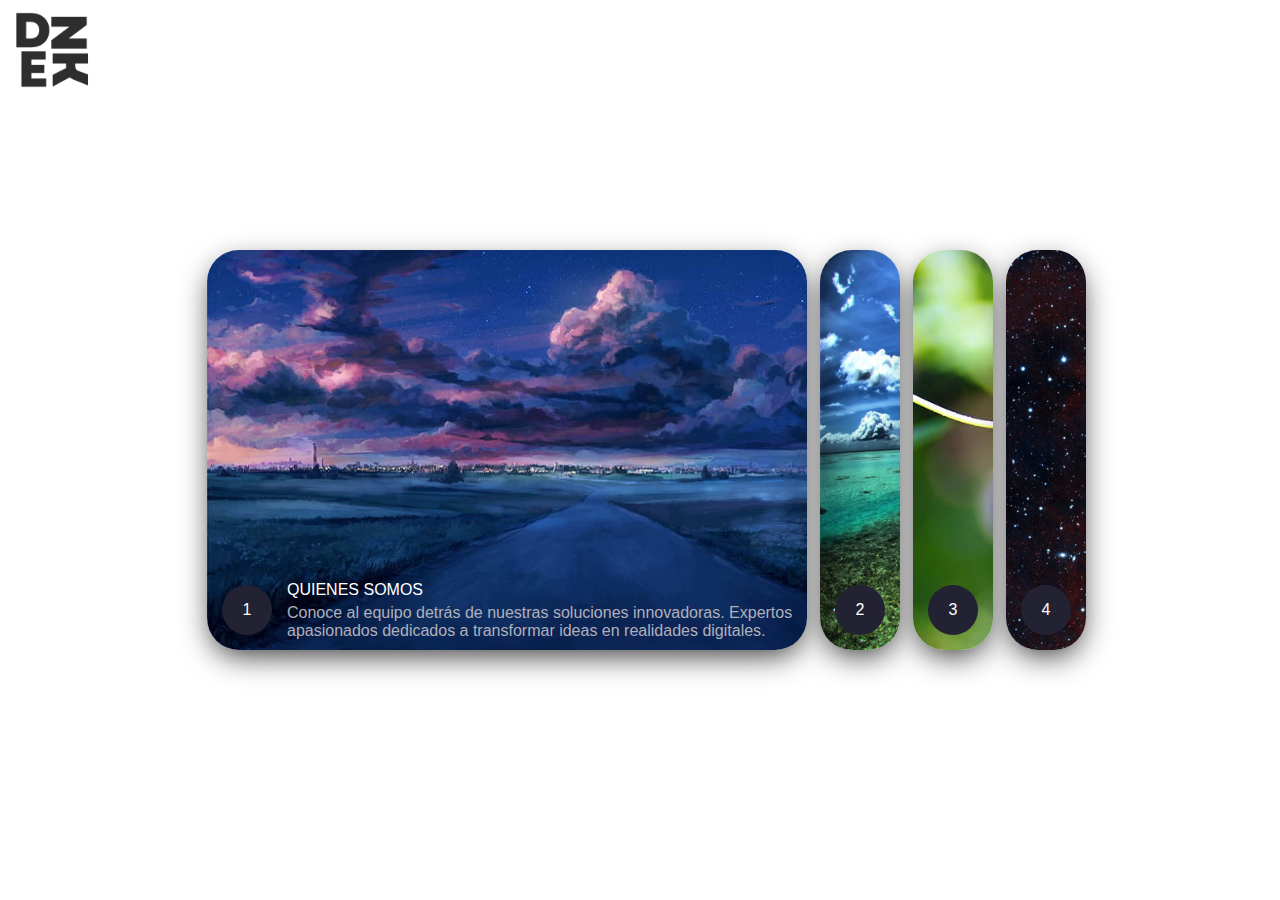
==== index.html @ 06efdc69 "Proyecto actualizado" ====
<!DOCTYPE html>
<html lang="en">
<head>
    <meta charset="UTF-8">
    <meta name="viewport" content="width=device-width, initial-scale=1.0">
    <title>Document</title>
    <link rel="stylesheet" href="styles/styles.css">

</head>
<body>
    <div class="logo"></div>
    <div class="wrapper">
        <div class="container">
            <input type="radio" name="slide" id="c1"checked>
            <label for="c1" class="card">
                <div class="row">
                    <div class="icon">1</div>
                    <div class="description">
                        <a href="pages/page1.html">Quienes Somos</a>
                        <p>Conoce al equipo detrás de nuestras soluciones innovadoras. 
                        Expertos apasionados dedicados a transformar ideas en realidades digitales.</p>   
                    </div>
                </div>
            </label>
            <input type="radio" name="slide" id="c2">
            <label for="c2" class="card">
                <div class="row">
                    <div class="icon">2</div>
                    <div class="description">
                        <a href="pages/page2.html">Programación Web</a>
                        <p>Desarrollamos sitios web dinámicos y funcionales con tecnologías de punta,
                           optimizados para ofrecer la mejor experiencia de usuario.</p>
                    </div>
                </div>
            </label>
            <input type="radio" name="slide" id="c3"c>
            <label for="c3" class="card">
                <div class="row">
                    <div class="icon">3</div>
                    <div class="description">
                        <a href="pages/page3.html">Programación Mobile</a>
                        <p>Creamos aplicaciones móviles intuitivas y eficientes, 
                           adaptadas a las necesidades de tus usuarios y optimizadas para todas las plataformas.</p>
                    </div>
                </div>
            </label>
            <input type="radio" name="slide" id="c4">
            <label for="c4" class="card">
                <div class="row">
                    <div class="icon">4</div>
                    <div class="description">
                        <a href="pages/page4.html">Proyectos</a>
                        <p>Descubre algunos de nuestros trabajos más destacados. 
                           Cada proyecto refleja nuestra dedicación y capacidad para superar desafíos tecnológicos.</p>
                    </div>
                </div>
            </label>
        </div>
    </div>
</body>
</html>
---- styles/styles.css ----
* {
    box-sizing: border-box;
    margin: 0;
    padding: 0;
    font-family: Arial, Helvetica, sans-serif;
    text-decoration: none;
}

.logo {
    width: 100%;
    height: 100px;
    display: inline-block;
    background-image: url('../img/logo/logo2.png');
    background-size: contain;
    background-repeat: no-repeat;
    background-position: left;
    position: absolute;
    text-align: left;
}

.logo img {

    top: 0;

}

body {
    background-color: #ffffff;
    overflow-x: hidden;

}

.wrapper {
    width: 100%;
    height: 100vh;
    display: flex;
    align-items: center;
    justify-content: center;
}

.container {
    height: 400px;
    display: flex;
    flex-wrap: nowrap;
    justify-content: start;
}

.card {
    width: 80px;
    border-radius: .75rem;
    background-size: cover;
    cursor: pointer;
    overflow: hidden;
    border-radius: 2rem;
    margin: 0 10x;
    display: flex;
    align-items: flex-end;
    transition: .6s cubic-bezier(.28,-0.03,0,.99);
    box-shadow: 0px 10px 30px -5px rgba(0,0,0,0.8);
}

.card > .row {
    color: white;
    display: flex;
    flex-wrap: nowrap;
}

.card > .row > .icon {
    background: #223;
    color: white;
    border-radius: 50%;
    width: 50px;
    display: flex;
    justify-content: center;
    align-items: center;
    margin: 15px;
}

.card > .row > .description{
    display: flex;
    justify-content: center;
    flex-direction: column;
    overflow: hidden;
    height: 80px;
    width: 520px;
    opacity: 0;
    transform: translateY(30px);
    transition-delay: .3s;
    transition: all .3s ease;
}

.description p {
    color: #b0b0ba;
    padding-top: 5px;
}

.description a { 
    text-transform: uppercase;
    color: white;
}

input {
    opacity: 0;
}

input:checked + label {
    width: 600px;
}

input:checked + label .description {
    opacity: 1 !important;
    transform: translateY(0) !important;
}

.card[for="c1"] {
    background-image: url('../img/resources/img1.jpg') ;
}

.card[for="c2"] {
    background-image: url('../img/resources/img2.jpg') ;
}

.card[for="c3"] {
    background-image: url('../img/resources/img3.jpg') ;
}

.card[for="c4"] {
    background-image: url('../img/resources/img4.jpg') ;
}

.text-container {
    position: absolute;
    top: 190px;
    left: 0;
    right: 0;
    margin-top: -145px;
    display: flex;
    justify-content: space-between;
    margin-left: 350px;
    margin-right: 350px;
    z-index: 100;
}

.iframe-container {
    position: relative;
    display: flex;
    justify-content: center;
    align-items: center;
    width: 100%;
    height: 70vh;
    margin-top: 20px;
}


iframe {
    width: 80%;
    max-width: 800px;
    box-shadow: 0 4px 8px rgba(0, 0, 0, 0.1);
    border: none;
    border-radius: 8px;
    z-index: 1;
}

/* pages */

.titulo{

font-family: 'Times New Roman', Times, serif;
text-align: center;
padding-top: 450px;
font-size: 100px;
margin: 0;
color: white;

}


#cssportal-grid {
    display: grid;
    grid-template-rows: repeat(7, 1fr);
    grid-template-columns: repeat(10, 1fr);
    gap: 0;
    width: 100%;
    height: 100vh;
}
#div1 {
	grid-area: 1 / 1 / 7 / 2;
	background-color: rgb(255, 255, 255);
    background-size: cover;
    height: 100vh;
}
#div2 {
	grid-area: 1 / 10 / 7 / 11;
	background-color: rgb(255, 255, 255);
    background-size: cover;
}
#div3 {
	grid-area: 1 / 2 / 6 / 10;
	background-color: rgb(0, 0, 0);
    background-size: cover;

}
#div4 {
	grid-area: 6 / 2 / 8 / 10;
	background-color: rgb(255, 255, 255);

}

.desc{

    font-family: 'Times New Roman', Times, serif;
    text-align: center;
    font-size: 30px;
    padding-top: 90px;

}

.resources{
    font-family: 'Times New Roman', Times, serif;
    font-size: 25px;
    padding-top: 90px;
    text-align: center;
}

#div4 ul{
text-align: center;
}

#div4 li{

    display: inline-block;
    position: relative;
    padding: 7%;
}

.htmlimg{
    width: 150px;
    height: 140px;
}

.cssimg{
    width: 110px;
    height: 140px;
}
.javascriptimg{
    padding-top: 20px;
    width: 125px;
    height: 135px;

}
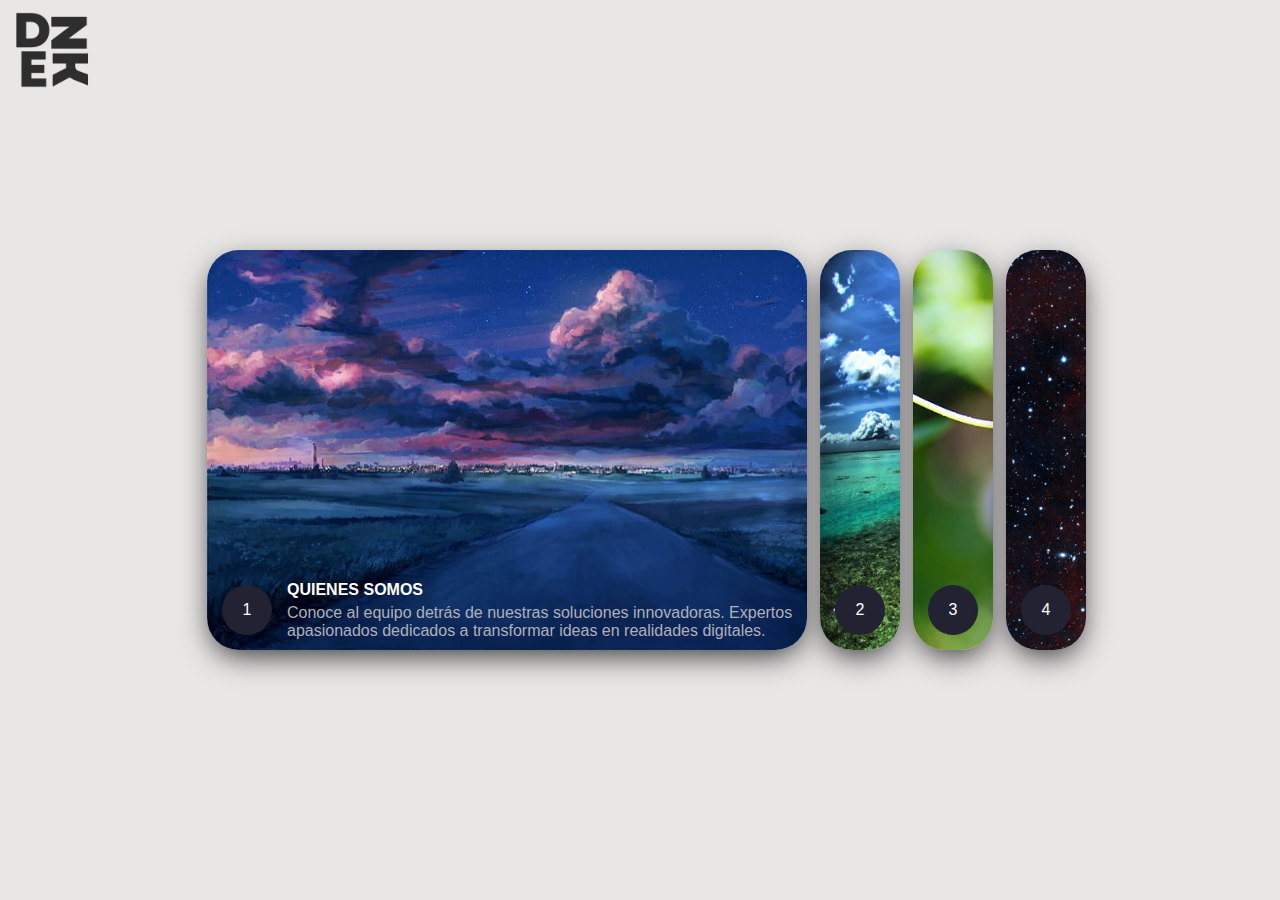
==== commit ad1d1051: "reformateando y arreglando" ====
--- a/index.html
+++ b/index.html
@@ -16,9 +16,12 @@
                 <div class="row">
                     <div class="icon">1</div>
                     <div class="description">
-                        <a href="pages/page1.html">Quienes Somos</a>
-                        <p>Conoce al equipo detrás de nuestras soluciones innovadoras. 
-                        Expertos apasionados dedicados a transformar ideas en realidades digitales.</p>   
+                        <a href="pages/page1.html">
+                            <h4>Quienes Somos</h4>
+                            <p>Conoce al equipo detrás de nuestras soluciones innovadoras. 
+                            Expertos apasionados dedicados a transformar ideas en realidades digitales.</p>   
+                        
+                        </a>
                     </div>
                 </div>
             </label>
@@ -27,9 +30,12 @@
                 <div class="row">
                     <div class="icon">2</div>
                     <div class="description">
-                        <a href="pages/page2.html">Programación Web</a>
-                        <p>Desarrollamos sitios web dinámicos y funcionales con tecnologías de punta,
-                           optimizados para ofrecer la mejor experiencia de usuario.</p>
+                        <a href="pages/page2.html"> <h4>Programación Web</h4>
+                            <p>
+                                Desarrollamos sitios web dinámicos y funcionales con tecnologías de punta,
+                                optimizados para ofrecer la mejor experiencia de usuario.
+                            </p>
+                        </a>
                     </div>
                 </div>
             </label>
@@ -38,9 +44,12 @@
                 <div class="row">
                     <div class="icon">3</div>
                     <div class="description">
-                        <a href="pages/page3.html">Programación Mobile</a>
-                        <p>Creamos aplicaciones móviles intuitivas y eficientes, 
-                           adaptadas a las necesidades de tus usuarios y optimizadas para todas las plataformas.</p>
+                        <a href="pages/page3.html">
+                            <h4>Programación Mobile</h4>
+                            <p>Creamos aplicaciones móviles intuitivas y eficientes, 
+                                adaptadas a las necesidades de tus usuarios y optimizadas para todas las plataformas.</p>
+                        </a>
+                        
                     </div>
                 </div>
             </label>
@@ -49,9 +58,12 @@
                 <div class="row">
                     <div class="icon">4</div>
                     <div class="description">
-                        <a href="pages/page4.html">Proyectos</a>
-                        <p>Descubre algunos de nuestros trabajos más destacados. 
-                           Cada proyecto refleja nuestra dedicación y capacidad para superar desafíos tecnológicos.</p>
+                        <a href="pages/page4.html">
+                            <h4>Proyectos</h4>
+                        
+                            <p>Descubre algunos de nuestros trabajos más destacados. 
+                        Cada proyecto refleja nuestra dedicación y capacidad para superar desafíos tecnológicos.</p>
+                        </a>
                     </div>
                 </div>
             </label>
--- a/styles/styles.css
+++ b/styles/styles.css
@@ -25,7 +25,7 @@
 }
 
 body {
-    background-color: #ffffff;
+    background-color: #e9e6e6;
     overflow-x: hidden;
 
 }
@@ -94,7 +94,7 @@
     padding-top: 5px;
 }
 
-.description a { 
+.description h4 { 
     text-transform: uppercase;
     color: white;
 }
@@ -185,24 +185,24 @@
 }
 #div1 {
 	grid-area: 1 / 1 / 7 / 2;
-	background-color: rgb(255, 255, 255);
+	background-color: #e9e6e6;
     background-size: cover;
     height: 100vh;
 }
 #div2 {
 	grid-area: 1 / 10 / 7 / 11;
-	background-color: rgb(255, 255, 255);
+	background-color: #e9e6e6;
     background-size: cover;
 }
 #div3 {
 	grid-area: 1 / 2 / 6 / 10;
 	background-color: rgb(0, 0, 0);
     background-size: cover;
-
-}
-#div4 {
-	grid-area: 6 / 2 / 8 / 10;
-	background-color: rgb(255, 255, 255);
+    
+    }
+    #div4 {
+    grid-area: 6 / 2 / 8 / 10;
+	background-color: #e9e6e6;
 
 }
 
@@ -247,4 +247,9 @@
     width: 125px;
     height: 135px;
 
+}
+
+.row:hover {
+    transition: 0.3s;
+    background-color: rgba(0, 0, 0, 0.434);
 }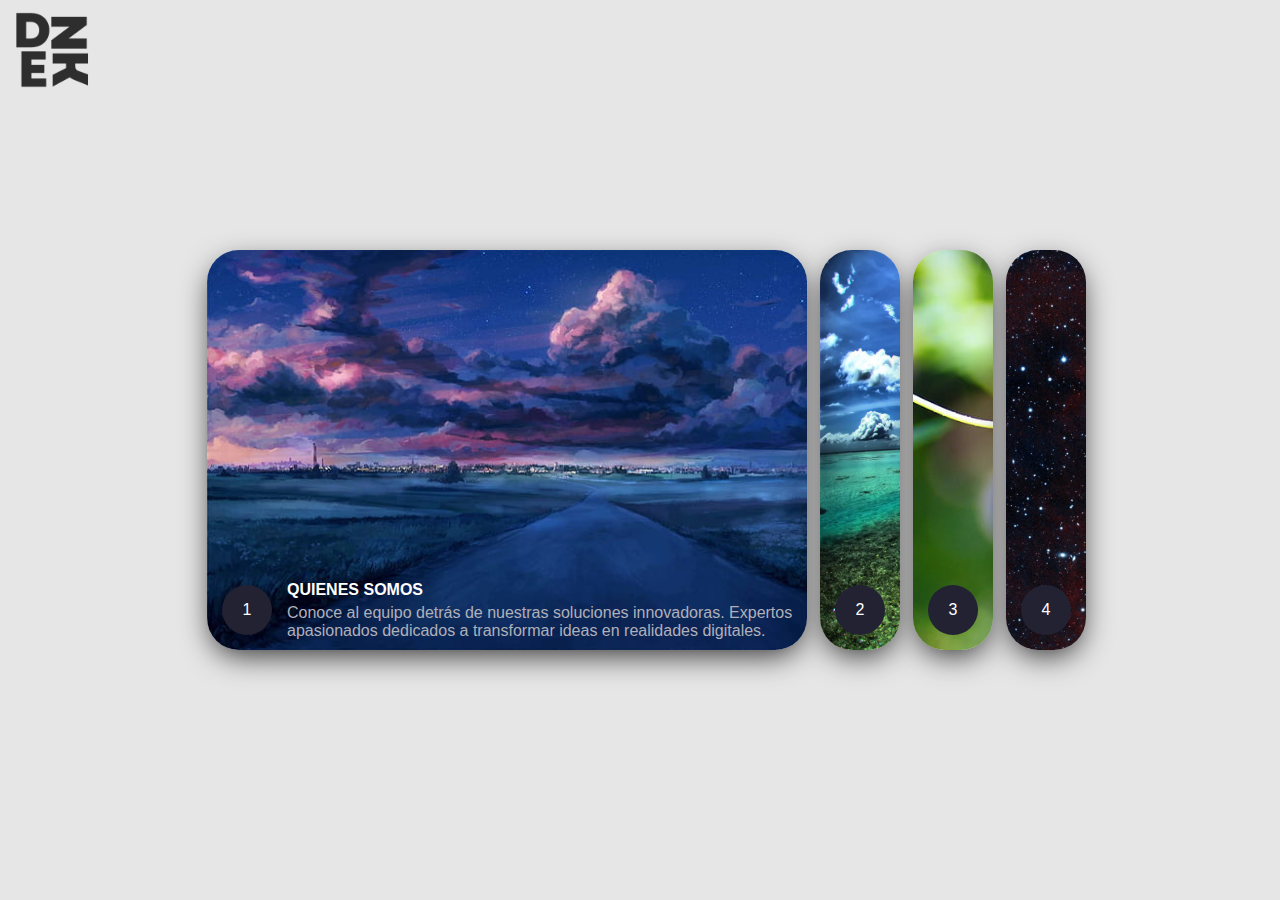
==== commit e373578d: "arreglando desc y responsive" ====
--- a/index.html
+++ b/index.html
@@ -61,8 +61,8 @@
                         <a href="pages/page4.html">
                             <h4>Proyectos</h4>
                         
-                            <p>Descubre algunos de nuestros trabajos más destacados. 
-                        Cada proyecto refleja nuestra dedicación y capacidad para superar desafíos tecnológicos.</p>
+                            <p>Descubre algunos de nuestros trabajos destacados. 
+                        Cada proyecto refleja nuestra dedicación y capacidad para superar desafíos.</p>
                         </a>
                     </div>
                 </div>
--- a/styles/styles.css
+++ b/styles/styles.css
@@ -9,23 +9,23 @@
 .logo {
     width: 100%;
     height: 100px;
-    display: inline-block;
+    position: fixed;
     background-image: url('../img/logo/logo2.png');
     background-size: contain;
     background-repeat: no-repeat;
     background-position: left;
-    position: absolute;
     text-align: left;
+    
 }
 
 .logo img {
-
     top: 0;
 
 }
 
+
 body {
-    background-color: #e9e6e6;
+    background-color: #e6e6e6;
     overflow-x: hidden;
 
 }
@@ -55,17 +55,17 @@
     margin: 0 10x;
     display: flex;
     align-items: flex-end;
-    transition: .6s cubic-bezier(.28,-0.03,0,.99);
-    box-shadow: 0px 10px 30px -5px rgba(0,0,0,0.8);
-}
-
-.card > .row {
+    transition: .6s cubic-bezier(.28, -0.03, 0, .99);
+    box-shadow: 0px 10px 30px -5px rgba(0, 0, 0, 0.8);
+}
+
+.card>.row {
     color: white;
     display: flex;
     flex-wrap: nowrap;
 }
 
-.card > .row > .icon {
+.card>.row>.icon {
     background: #223;
     color: white;
     border-radius: 50%;
@@ -76,7 +76,7 @@
     margin: 15px;
 }
 
-.card > .row > .description{
+.card>.row>.description {
     display: flex;
     justify-content: center;
     flex-direction: column;
@@ -94,7 +94,7 @@
     padding-top: 5px;
 }
 
-.description h4 { 
+.description h4 {
     text-transform: uppercase;
     color: white;
 }
@@ -103,42 +103,45 @@
     opacity: 0;
 }
 
-input:checked + label {
+input:checked+label {
     width: 600px;
 }
 
-input:checked + label .description {
+input:checked+label .description {
     opacity: 1 !important;
     transform: translateY(0) !important;
 }
 
 .card[for="c1"] {
-    background-image: url('../img/resources/img1.jpg') ;
+    background-image: url('../img/resources/img1.jpg');
 }
 
 .card[for="c2"] {
-    background-image: url('../img/resources/img2.jpg') ;
+    background-image: url('../img/resources/img2.jpg');
 }
 
 .card[for="c3"] {
-    background-image: url('../img/resources/img3.jpg') ;
+    background-image: url('../img/resources/img3.jpg');
 }
 
 .card[for="c4"] {
-    background-image: url('../img/resources/img4.jpg') ;
+    background-image: url('../img/resources/img4.jpg');
 }
 
 .text-container {
     position: absolute;
-    top: 190px;
-    left: 0;
+    top: -60px;
+    left: -10px;
     right: 0;
-    margin-top: -145px;
-    display: flex;
-    justify-content: space-between;
-    margin-left: 350px;
-    margin-right: 350px;
+    display: flex;
+    margin-left: 150px;
     z-index: 100;
+}
+
+.fecha{
+
+padding-left: 637px;
+
 }
 
 .iframe-container {
@@ -149,28 +152,72 @@
     width: 100%;
     height: 70vh;
     margin-top: 20px;
-}
+    padding-bottom: 50px;
+
+}
+
 
 
 iframe {
+    max-height: 500px;
     width: 80%;
     max-width: 800px;
     box-shadow: 0 4px 8px rgba(0, 0, 0, 0.1);
     border: none;
     border-radius: 8px;
     z-index: 1;
+    padding-bottom: 50px;
 }
 
 /* pages */
 
-.titulo{
-
-font-family: 'Times New Roman', Times, serif;
-text-align: center;
-padding-top: 450px;
-font-size: 100px;
-margin: 0;
-color: white;
+.logo-vert {
+    top: 14px;
+    width: 10%;
+    height: 100px;
+    display: inline-block;
+    background-image: url('../img/logo/logo1.png');
+    background-size: contain;
+    background-repeat: no-repeat;
+    background-position: center;
+    position: fixed;
+    text-align: left;
+}
+
+.element-container {
+    padding-top: 100px;
+    padding-left: 4.3%;
+    list-style: none;
+    position: fixed;
+    top: 10px;
+    height: 100vh;
+    font-size: 13px;
+    font-weight: 550;
+}
+
+.element-container li {
+    display: flex;
+    flex-wrap: wrap;
+    padding-top: 160%;
+    writing-mode: vertical-lr;
+    text-decoration: none;
+    color: rgb(116, 115, 115);
+}
+
+.element-container li:hover {
+    transition: 0.3s;
+    transform: translateX(7px);
+    color: black;
+}
+
+.titulo {
+
+    font-family: 'Times New Roman', Times, serif;
+    text-align: center;
+    padding-top: 400px;
+    font-size: 100px;
+    margin: 0;
+    color: white;
 
 }
 
@@ -183,66 +230,72 @@
     width: 100%;
     height: 100vh;
 }
+
 #div1 {
-	grid-area: 1 / 1 / 7 / 2;
-	background-color: #e9e6e6;
+    grid-area: 1 / 1 / 7 / 2;
+    background-color: #e9e6e6;
     background-size: cover;
     height: 100vh;
 }
+
 #div2 {
-	grid-area: 1 / 10 / 7 / 11;
-	background-color: #e9e6e6;
+    grid-area: 1 / 10 / 7 / 11;
+    background-color: #e9e6e6;
     background-size: cover;
 }
+
 #div3 {
-	grid-area: 1 / 2 / 6 / 10;
-	background-color: rgb(0, 0, 0);
+    grid-area: 1 / 2 / 6 / 10;
+    background-color: rgb(0, 0, 0);
     background-size: cover;
-    
-    }
-    #div4 {
+
+}
+
+#div4 {
     grid-area: 6 / 2 / 8 / 10;
-	background-color: #e9e6e6;
-
-}
-
-.desc{
+    background-color: #e9e6e6;
+    /* margin-top: 210px; */
+
+}
+
+.desc {
 
     font-family: 'Times New Roman', Times, serif;
     text-align: center;
     font-size: 30px;
-    padding-top: 90px;
-
-}
-
-.resources{
+    padding-top: 5%;
+
+}
+
+.resources {
     font-family: 'Times New Roman', Times, serif;
     font-size: 25px;
     padding-top: 90px;
     text-align: center;
 }
 
-#div4 ul{
-text-align: center;
-}
-
-#div4 li{
+#div4 ul {
+    text-align: center;
+}
+
+#div4 li {
 
     display: inline-block;
     position: relative;
     padding: 7%;
 }
 
-.htmlimg{
+.htmlimg {
     width: 150px;
     height: 140px;
 }
 
-.cssimg{
+.cssimg {
     width: 110px;
     height: 140px;
 }
-.javascriptimg{
+
+.javascriptimg {
     padding-top: 20px;
     width: 125px;
     height: 135px;
@@ -252,4 +305,155 @@
 .row:hover {
     transition: 0.3s;
     background-color: rgba(0, 0, 0, 0.434);
+}
+
+@media (max-width: 390px) {
+    
+    .body{
+        overflow-x: hidden;
+    }
+
+    .container {
+        flex-direction: column;
+        align-items: center;
+        justify-content: center;
+        height: auto;
+        margin-top: 50px; /* Para agregar un poco de espacio superior si es necesario */
+        padding: 50px;
+    }
+
+    .card {
+        width: 50%;
+        margin: 20px 0; 
+        height: auto; 
+        display: flex;
+        
+    }
+
+    input:checked+label {
+        width: 60%;
+    }
+
+    .card .description {
+        width: 100%;
+        height: auto;
+        font-size: 80%;
+    }
+
+    .wrapper {
+        height: auto;
+        overflow-y: hidden;
+        overflow-x: hidden;
+    }
+
+    .description {
+        width: 100%;
+        height: auto;
+    }
+    .description p{
+        width: 52%;
+        height: auto;
+        font-size: 11px;
+    }
+
+    .logo {
+        height: 50px;
+        position: relative;
+    }
+
+    .element-container {
+        padding-left: 10px;
+        padding-top: 90px;
+    }
+
+    .element-container li {
+        padding-top: 20px;
+        padding-left: 5px;
+        font-size: 10px;
+    }
+
+    .iframe-container {
+        height: auto;
+        margin-top: 10px;
+    }
+
+    iframe {
+        width: 100%;
+        max-width: 100%;
+    }
+
+    .description {
+        height: auto;
+    }
+    
+
+    #div3 {
+            height: 500px;
+            margin-bottom: 50px;
+    }
+
+    .titulo{
+            font-size: 38px;
+            padding-top: 340px;
+        
+    }
+
+    .desc{
+        padding-top: 1%;
+
+    }
+
+    #div4 ul{
+        display: flex;
+        margin-bottom: 120px;
+        margin-top: 40px;
+        justify-content: center;
+    }
+
+    #div4 li{
+        padding: 8px;
+    }
+
+    .htmlimg{
+        width: 110px;
+        height: 110px;
+    }
+
+    .cssimg{
+        width: 80px;
+        height: 110px;
+    }
+
+    .javascriptimg{
+        width: 80px;
+        height: 110px;
+    }
+
+    #div4{
+
+        /* margin-top: 270px; */
+
+    }
+
+
+    .fecha{
+
+    padding-left: 140px;
+    
+
+    }
+    
+    .text-container{
+    
+    top:-30px;
+    left: -140px;
+
+    }
+
+}
+
+@media (max-width: 435px) {
+    .titulo {
+        font-size: 40px;
+    }
 }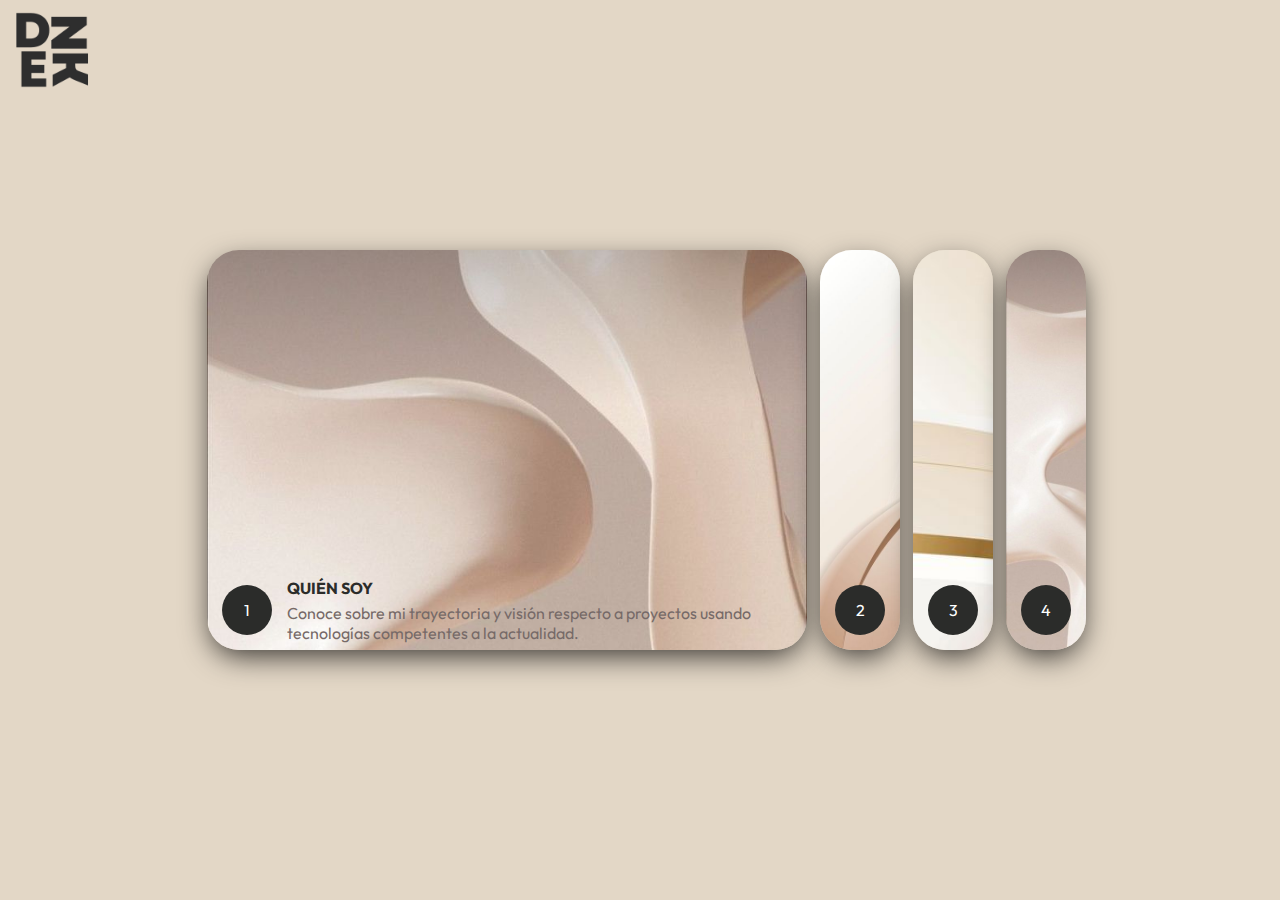
==== commit 8b137ac2: "personalizando proyecto" ====
--- a/index.html
+++ b/index.html
@@ -1,26 +1,31 @@
 <!DOCTYPE html>
 <html lang="en">
+
 <head>
     <meta charset="UTF-8">
     <meta name="viewport" content="width=device-width, initial-scale=1.0">
     <title>Document</title>
     <link rel="stylesheet" href="styles/styles.css">
+    <link rel="preconnect" href="https://fonts.googleapis.com">
+    <link rel="preconnect" href="https://fonts.gstatic.com" crossorigin>
+    <link href="https://fonts.googleapis.com/css2?family=Outfit:wght@100..900&display=swap" rel="stylesheet">
 
 </head>
+
 <body>
     <div class="logo"></div>
     <div class="wrapper">
         <div class="container">
-            <input type="radio" name="slide" id="c1"checked>
+            <input type="radio" name="slide" id="c1" checked>
             <label for="c1" class="card">
                 <div class="row">
                     <div class="icon">1</div>
                     <div class="description">
                         <a href="pages/page1.html">
-                            <h4>Quienes Somos</h4>
-                            <p>Conoce al equipo detrás de nuestras soluciones innovadoras. 
-                            Expertos apasionados dedicados a transformar ideas en realidades digitales.</p>   
-                        
+                            <h4>Quién soy</h4>
+                            <p>Conoce sobre mi trayectoria y visión respecto a proyectos usando tecnologías competentes
+                                a la actualidad.</p>
+
                         </a>
                     </div>
                 </div>
@@ -30,26 +35,26 @@
                 <div class="row">
                     <div class="icon">2</div>
                     <div class="description">
-                        <a href="pages/page2.html"> <h4>Programación Web</h4>
+                        <a href="pages/page2.html">
+                            <h4>Diseño web</h4>
                             <p>
-                                Desarrollamos sitios web dinámicos y funcionales con tecnologías de punta,
-                                optimizados para ofrecer la mejor experiencia de usuario.
+                                Diseños y páginas web desarrolladas con pasión, entregando el mejor producto posible.
                             </p>
                         </a>
                     </div>
                 </div>
             </label>
-            <input type="radio" name="slide" id="c3"c>
+            <input type="radio" name="slide" id="c3" c>
             <label for="c3" class="card">
                 <div class="row">
                     <div class="icon">3</div>
                     <div class="description">
                         <a href="pages/page3.html">
                             <h4>Programación Mobile</h4>
-                            <p>Creamos aplicaciones móviles intuitivas y eficientes, 
-                                adaptadas a las necesidades de tus usuarios y optimizadas para todas las plataformas.</p>
+                            <p>Aplicaciones de dispositivos móviles intuitivas y diseños de calidad.
+                            </p>
                         </a>
-                        
+
                     </div>
                 </div>
             </label>
@@ -60,9 +65,8 @@
                     <div class="description">
                         <a href="pages/page4.html">
                             <h4>Proyectos</h4>
-                        
-                            <p>Descubre algunos de nuestros trabajos destacados. 
-                        Cada proyecto refleja nuestra dedicación y capacidad para superar desafíos.</p>
+
+                            <p>Revisa algunos de mis proyectos más destacados.</p>
                         </a>
                     </div>
                 </div>
@@ -70,4 +74,5 @@
         </div>
     </div>
 </body>
+
 </html>--- a/styles/styles.css
+++ b/styles/styles.css
@@ -2,8 +2,18 @@
     box-sizing: border-box;
     margin: 0;
     padding: 0;
-    font-family: Arial, Helvetica, sans-serif;
+    font-family: "Outfit", sans-serif;
     text-decoration: none;
+    color: var(--secundary-color);
+}
+
+:root {
+    --primary-color: #766a68;
+    --secundary-color: #4c413a;
+    --hover-inactive: var(--secundary-color);
+    --hover-active: #ae9890;
+    --big-square: #2b2c2a;
+    --background: #e3d7c6;
 }
 
 .logo {
@@ -15,17 +25,15 @@
     background-repeat: no-repeat;
     background-position: left;
     text-align: left;
-    
 }
 
 .logo img {
     top: 0;
-
 }
 
 
 body {
-    background-color: #e6e6e6;
+    background-color: var(--background);
     overflow-x: hidden;
 
 }
@@ -66,7 +74,7 @@
 }
 
 .card>.row>.icon {
-    background: #223;
+    background: var(--big-square);
     color: white;
     border-radius: 50%;
     width: 50px;
@@ -90,13 +98,13 @@
 }
 
 .description p {
-    color: #b0b0ba;
+    color: var(--primary-color);
     padding-top: 5px;
 }
 
 .description h4 {
     text-transform: uppercase;
-    color: white;
+    color: var(--big-square);
 }
 
 input {
@@ -130,18 +138,19 @@
 
 .text-container {
     position: absolute;
-    top: -60px;
-    left: -10px;
+    top: 25%;
+    left: 0;
     right: 0;
-    display: flex;
-    margin-left: 150px;
+    margin-top: -175px;
+    display: flex;
+    justify-content: space-between;
+    margin-left: 20%;
+    margin-right: 350px;
     z-index: 100;
 }
 
-.fecha{
-
-padding-left: 637px;
-
+.fecha {
+    padding-left: 100%;
 }
 
 .iframe-container {
@@ -201,24 +210,21 @@
     padding-top: 160%;
     writing-mode: vertical-lr;
     text-decoration: none;
-    color: rgb(116, 115, 115);
+    color: var(--hover-inactive);
 }
 
 .element-container li:hover {
     transition: 0.3s;
     transform: translateX(7px);
-    color: black;
+    color: var(--hover-active);
 }
 
 .titulo {
-
-    font-family: 'Times New Roman', Times, serif;
     text-align: center;
     padding-top: 400px;
     font-size: 100px;
     margin: 0;
-    color: white;
-
+    color: var(--background);
 }
 
 
@@ -233,34 +239,32 @@
 
 #div1 {
     grid-area: 1 / 1 / 7 / 2;
-    background-color: #e9e6e6;
+    background-color: var(--background);
     background-size: cover;
     height: 100vh;
 }
 
 #div2 {
     grid-area: 1 / 10 / 7 / 11;
-    background-color: #e9e6e6;
+    background-color: var(--background);
     background-size: cover;
 }
 
 #div3 {
     grid-area: 1 / 2 / 6 / 10;
-    background-color: rgb(0, 0, 0);
+    background-color: var(--big-square);
     background-size: cover;
 
 }
 
 #div4 {
     grid-area: 6 / 2 / 8 / 10;
-    background-color: #e9e6e6;
+    background-color: var(--background);
     /* margin-top: 210px; */
 
 }
 
 .desc {
-
-    font-family: 'Times New Roman', Times, serif;
     text-align: center;
     font-size: 30px;
     padding-top: 5%;
@@ -268,7 +272,6 @@
 }
 
 .resources {
-    font-family: 'Times New Roman', Times, serif;
     font-size: 25px;
     padding-top: 90px;
     text-align: center;
@@ -307,9 +310,22 @@
     background-color: rgba(0, 0, 0, 0.434);
 }
 
+.caja {
+    width: 50;
+    height: 100;
+    text-align: center;
+    margin: 5px;
+}
+
+.flex-container {
+    display: flex;
+    justify-content: space-between;
+    padding-bottom: 30px;
+}
+
 @media (max-width: 390px) {
-    
-    .body{
+
+    .body {
         overflow-x: hidden;
     }
 
@@ -318,16 +334,17 @@
         align-items: center;
         justify-content: center;
         height: auto;
-        margin-top: 50px; /* Para agregar un poco de espacio superior si es necesario */
+        margin-top: 50px;
+        /* Para agregar un poco de espacio superior si es necesario */
         padding: 50px;
     }
 
     .card {
         width: 50%;
-        margin: 20px 0; 
-        height: auto; 
+        margin: 20px 0;
+        height: auto;
         display: flex;
-        
+
     }
 
     input:checked+label {
@@ -350,7 +367,8 @@
         width: 100%;
         height: auto;
     }
-    .description p{
+
+    .description p {
         width: 52%;
         height: auto;
         font-size: 11px;
@@ -385,68 +403,68 @@
     .description {
         height: auto;
     }
-    
+
 
     #div3 {
-            height: 500px;
-            margin-bottom: 50px;
-    }
-
-    .titulo{
-            font-size: 38px;
-            padding-top: 340px;
-        
-    }
-
-    .desc{
+        height: 500px;
+        margin-bottom: 50px;
+    }
+
+    .titulo {
+        font-size: 38px;
+        padding-top: 340px;
+
+    }
+
+    .desc {
         padding-top: 1%;
 
     }
 
-    #div4 ul{
+    #div4 ul {
         display: flex;
         margin-bottom: 120px;
         margin-top: 40px;
         justify-content: center;
     }
 
-    #div4 li{
+    #div4 li {
         padding: 8px;
     }
 
-    .htmlimg{
+    .htmlimg {
         width: 110px;
         height: 110px;
     }
 
-    .cssimg{
+    .cssimg {
         width: 80px;
         height: 110px;
     }
 
-    .javascriptimg{
+    .javascriptimg {
         width: 80px;
         height: 110px;
     }
 
-    #div4{
+    #div4 {
 
         /* margin-top: 270px; */
 
     }
 
 
-    .fecha{
-
-    padding-left: 140px;
-    
-
-    }
-    
-    .text-container{
-    
-    top:-30px;
-    left: -140px;
+    .fecha {
+
+        padding-left: 140px;
+
+
+    }
+
+    .text-container {
+
+        top: -30px;
+        left: -140px;
 
     }
 
